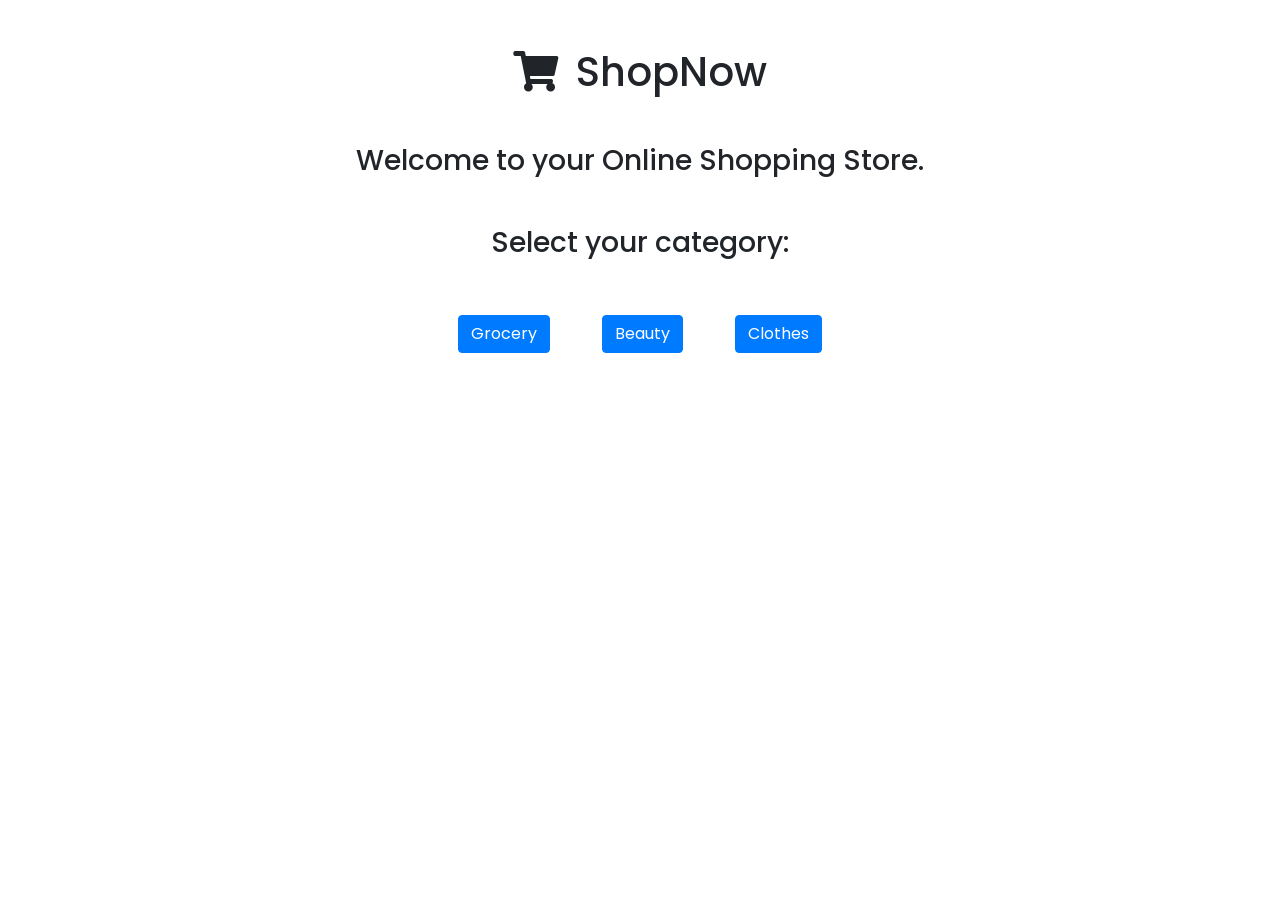
==== index.html @ 223eaa5a "Commit inicial" ====
<!DOCTYPE html>
<html lang="en">

<head>
    <meta charset="UTF-8">
    <meta http-equiv="X-UA-Compatible" content="ie=edge">
    <meta name="viewport" content="width=device-width, initial-scale=1.0">

    <!-- bootstrap -->
    <link rel="stylesheet" href="https://stackpath.bootstrapcdn.com/bootstrap/4.3.1/css/bootstrap.min.css"
        integrity="sha384-ggOyR0iXCbMQv3Xipma34MD+dH/1fQ784/j6cY/iJTQUOhcWr7x9JvoRxT2MZw1T" crossorigin="anonymous">
    <!-- font awesome -->
    <link rel="stylesheet" href="https://use.fontawesome.com/releases/v5.8.1/css/all.css"
        integrity="sha384-50oBUHEmvpQ+1lW4y57PTFmhCaXp0ML5d60M1M7uH2+nqUivzIebhndOJK28anvf" crossorigin="anonymous">
    <link rel="stylesheet" href="css/style.css">

    <title>ShopNow</title>
</head>

<body>
    <!-- header -->
    <header class="m-5">
        <h1 class="text-center m-5"><i class="fas fa-shopping-cart mr-2"></i> ShopNow</h1>
        <h3 class="text-center m-3">Welcome to your Online Shopping Store.</h3>
    </header>

    <!-- Buttons -->
    <h3 class="text-center">Select your category:</h3>
    <div class="text-center">
        <button type="button" onclick="window.location.href = 'shop.html#grocery';" class="btn m-4 mt-5 btn btn-primary">Grocery</button>
        <button type="button" onclick="window.location.href = 'shop.html#beauty';" class="btn m-4 mt-5 btn btn-primary">Beauty</button>
        <button type="button" onclick="window.location.href = 'shop.html#clothes';" class="btn m-4 mt-5 btn btn-primary">Clothes</button>
    </div>

    <!-- script tags -->
    <script src="https://code.jquery.com/jquery-3.3.1.slim.min.js"
        integrity="sha384-q8i/X+965DzO0rT7abK41JStQIAqVgRVzpbzo5smXKp4YfRvH+8abtTE1Pi6jizo" crossorigin="anonymous">
    </script>
    <script src="https://cdnjs.cloudflare.com/ajax/libs/popper.js/1.14.7/umd/popper.min.js"
        integrity="sha384-UO2eT0CpHqdSJQ6hJty5KVphtPhzWj9WO1clHTMGa3JDZwrnQq4sF86dIHNDz0W1" crossorigin="anonymous">
    </script>
    <script src="https://stackpath.bootstrapcdn.com/bootstrap/4.3.1/js/bootstrap.min.js"
        integrity="sha384-JjSmVgyd0p3pXB1rRibZUAYoIIy6OrQ6VrjIEaFf/nJGzIxFDsf4x0xIM+B07jRM" crossorigin="anonymous">
    </script>
</body>

</html>
---- css/style.css ----
@import url('https://fonts.googleapis.com/css?family=Poppins');
body{
    font-family: Poppins;
}
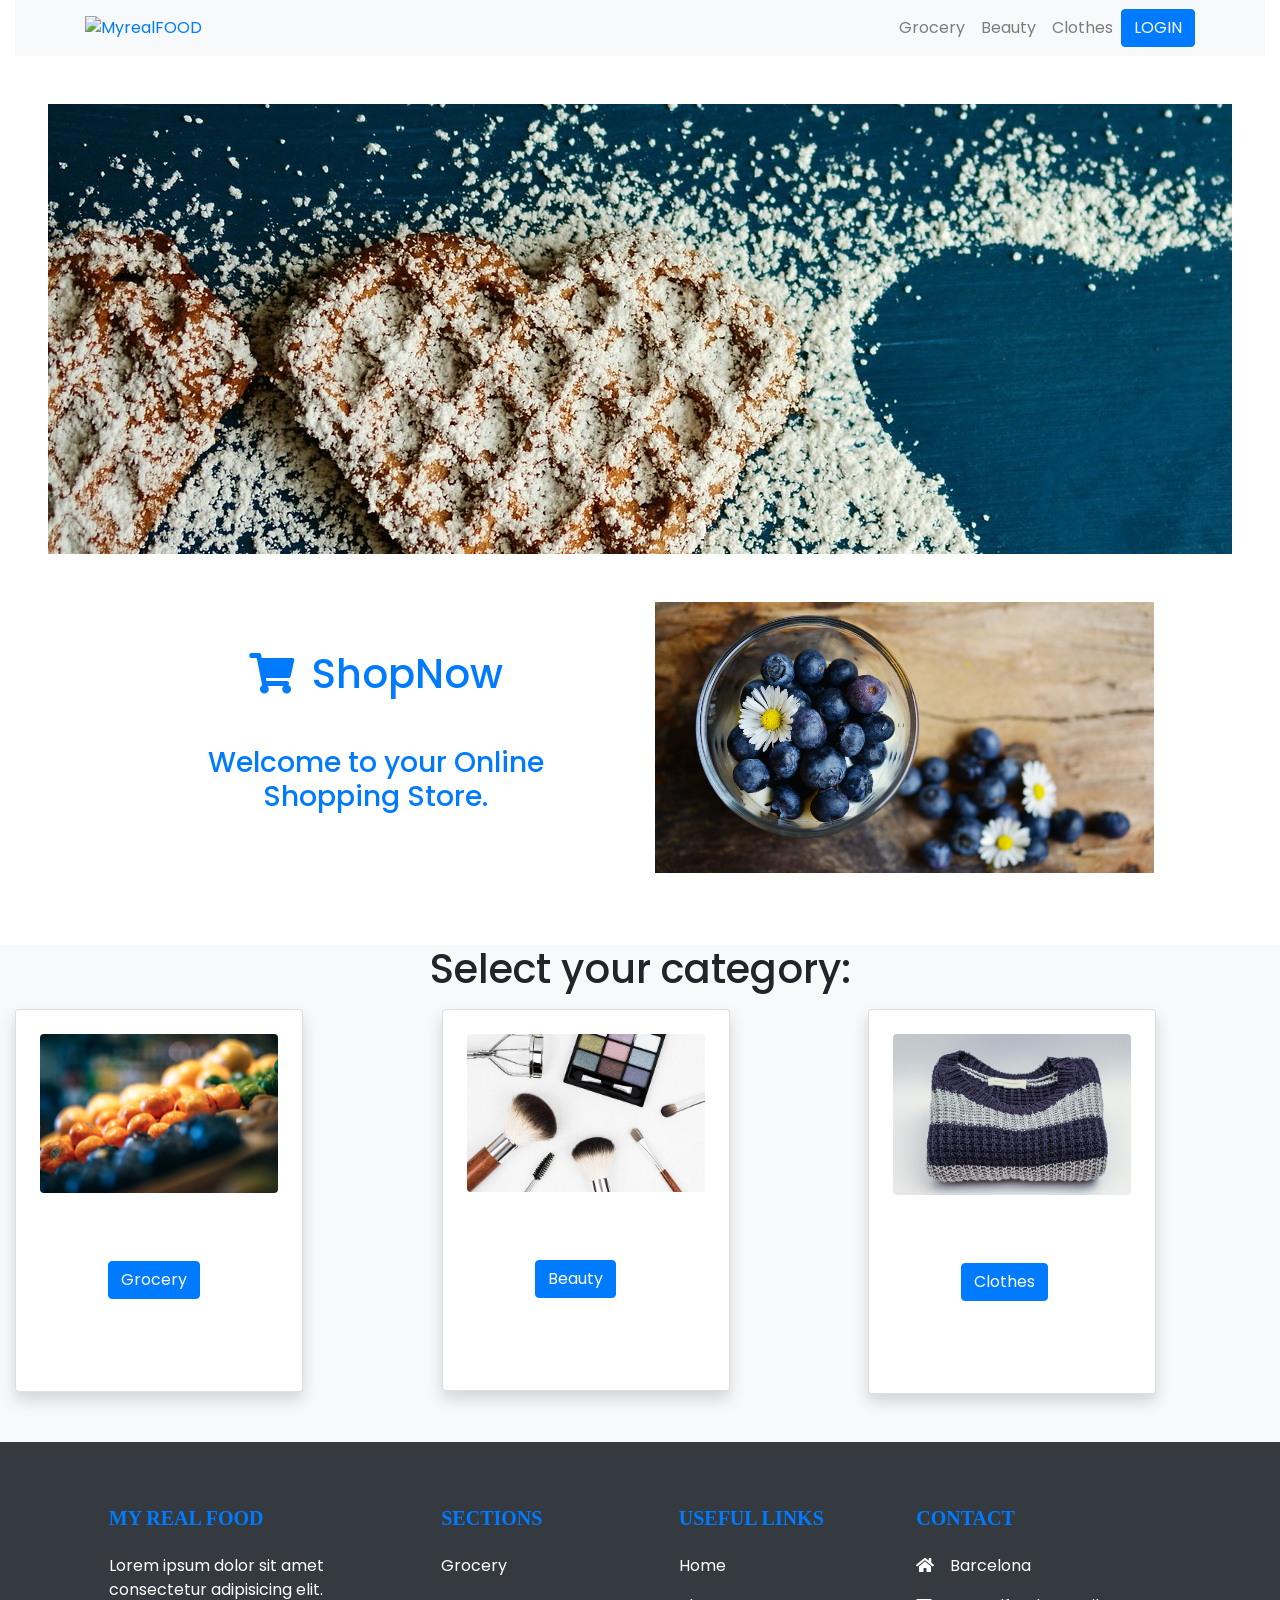
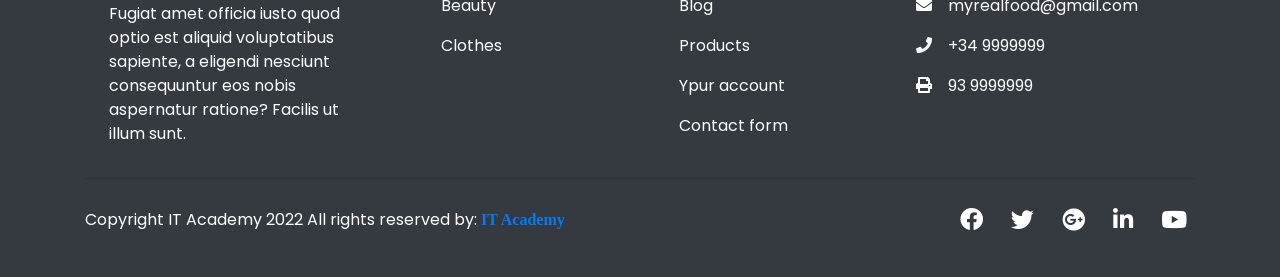
==== commit 9291f389: "Maquetacion" ====
--- a/index.html
+++ b/index.html
@@ -18,30 +18,212 @@
 </head>
 
 <body>
+    <!-- navbar -->
+    <div class="container-fluid">
+        <nav class="navbar navbar-light bg-light navbar-expand-md mynav">
+            <div class="container">
+                <!-- LOGO PAGINA -->
+                <a href="#" class="nav-brand">
+                    <img src="" alt="MyrealFOOD">
+                </a>
+                <!-- BOTON COLLAPSE -->
+                <button class="navbar-toggler" type="button" data-bs-toggle="collapse" data-bs-target="#menu-principal"
+                    aria-controls="menu-principal" aria-expanded="false" aria-label="Toggle navigation">
+                    <span class="navbar-toggler-icon"></span>
+                </button>
+                <!-- ELEMENTOS COLAPSADOS -->
+                <div class="collapse navbar-collapse justify-content-end" id="menu-principal">
+                    <ul class="navbar-nav ">
+                        <li class="nav-item">
+                            <a class="nav-link" href="shop.html#grocery">Grocery</a>
+                        </li>
+                        <li class="nav-item">
+                            <a class="nav-link" href="shop.html#beauty">Beauty</a>
+                        </li>
+                        <li class="nav-item">
+                            <a class="nav-link" href="shop.html#clothes">Clothes</a>
+                        </li>
+                    </ul>
+                    <button class="btn btn-primary text-ligth ps-5" type="submit">LOGIN</button>
+                </div>
+            </div>
+        </nav>
+    </div>
     <!-- header -->
     <header class="m-5">
-        <h1 class="text-center m-5"><i class="fas fa-shopping-cart mr-2"></i> ShopNow</h1>
-        <h3 class="text-center m-3">Welcome to your Online Shopping Store.</h3>
+        <div class="container-fluid">
+            <div class="row bg-image opacity-100" style="background-image: url('/images/headerBG.jpg'); height: 50vh;">
+            </div>
+            <div class="row m-5">
+                <div class="col-12 col-md-6 order-md-first text-center buttonInfo ">
+                    <h1 class="text-center m-5 text-primary"><i class="fas fa-shopping-cart mr-2"></i> ShopNow</h1>
+                    <h3 class="text-center m-3 text-primary">Welcome to your Online Shopping Store.</h3>
+                </div>
+                <div class="col-12 col-md-6 order-md-first text-center buttonInfo ">
+                    <img src="/images/blueberries.jpg" alt="Imagen principal" class="img-fluid mb-4">
+                </div>
+            </div>
+        </div>
     </header>
+    <!--Shop sections-->
+    <section class="category">
+        <div class="container-fluid bg-light mt-5">
+            <h1 class="text-center mb-3 fw-bold">Select your category:</h1>
+            <div class="row">
+                <div class="col-7 col-md-4 mx-auto ">
+                    <!-- Grocery section -->
+                    <div class="card shadow p-4 mb-5 bg-white rounded buttonInfo" style="width: 18rem;">
+                        <img src="/images/grocery.jpg" alt="Grocery" class="rounded d-block">
+                        <div class="card-body">
+                            <button type="button" onclick="window.location.href = 'shop.html#grocery';"
+                                class="btn m-5 mt-5 btn btn-primary">Grocery</button>
+                        </div>
+                    </div>
+                </div>
+                <!-- Beauty section -->
+                <div class="col-7 col-md-4 mx-auto">
+                    <div class="card shadow p-4 mb-5 bg-white rounded buttonInfo" style="width: 18rem;">
+                        <img src="/images/beauty.jpg" alt="Beauty" class="rounded d-block">
+                        <div class="card-body">
+                            <button type="button" onclick="window.location.href = 'shop.html#beauty';"
+                                class="btn m-5 mt-5 btn btn-primary">Beauty</button>
+                        </div>
+                    </div>
+                </div>
+                <!-- Clothes section -->
+                <div class="col-7 col-md-4 mx-auto">
+                    <div class="card shadow p-4 mb-5 bg-white rounded buttonInfo" style="width: 18rem;">
+                        <img src="/images/clothes.jpg" alt="Grocery" class="rounded d-block">
+                        <div class="card-body">
+                            <button type="button" onclick="window.location.href = 'shop.html#clothes';"
+                                class="btn m-5 mt-5 btn btn-primary">Clothes</button>
+                        </div>
+                    </div>
+                </div>
+            </div>
+        </div>
+    </section>
 
     <!-- Buttons -->
-    <h3 class="text-center">Select your category:</h3>
+    <!--<h3 class="text-center">Select your category:</h3>
     <div class="text-center">
-        <button type="button" onclick="window.location.href = 'shop.html#grocery';" class="btn m-4 mt-5 btn btn-primary">Grocery</button>
-        <button type="button" onclick="window.location.href = 'shop.html#beauty';" class="btn m-4 mt-5 btn btn-primary">Beauty</button>
-        <button type="button" onclick="window.location.href = 'shop.html#clothes';" class="btn m-4 mt-5 btn btn-primary">Clothes</button>
-    </div>
+        <button type="button" onclick="window.location.href = 'shop.html#grocery';"
+            class="btn m-4 mt-5 btn btn-primary">Grocery</button>
+        <button type="button" onclick="window.location.href = 'shop.html#beauty';"
+            class="btn m-4 mt-5 btn btn-primary">Beauty</button>
+        <button type="button" onclick="window.location.href = 'shop.html#clothes';"
+            class="btn m-4 mt-5 btn btn-primary">Clothes</button>
+    </div>-->
+
+    <!--Footer-->
+    <footer class="bg-dark text-white pt-5 pb-4">
+
+        <div class="container text-center text-md-left">
+
+            <div class="row text-center text-md-left">
+
+                <div class="col-md-3 col-lg-3 col-lx-3 mx-auto mt-3">
+                    <h5 class="text-uppercase mb-4 font-weight-bold text-primary">My Real Food</h5>
+                    <p>Lorem ipsum dolor sit amet consectetur adipisicing elit. Fugiat amet officia iusto quod optio est
+                        aliquid voluptatibus sapiente, a eligendi nesciunt consequuntur eos nobis aspernatur ratione?
+                        Facilis ut illum sunt.</p>
+                </div>
+
+                <div class="col-md-2 col-lg-2 col-lx-2 mx-auto mt-3">
+                    <h5 class="text-uppercase mb-4 font-weight-bold text-primary">Sections</h5>
+                    <p>
+                        <a href="shop.html#grocery" class="text-white" style="text-decoration: none;">Grocery</a>
+                    </p>
+                    <p>
+                        <a href="shop.html#beauty" class="text-white" style="text-decoration: none;">Beauty</a>
+                    </p>
+                    <p>
+                        <a href="shop.html#clothes" class="text-white" style="text-decoration: none;">Clothes</a>
+                    </p>
+                </div>
+
+                <div class="col-md-3 col-lg-2 col-lx-2 mx-auto mt-3">
+                    <h5 class="text-uppercase mb-4 font-weight-bold text-primary">Useful links</h5>
+                    <p>
+                        <a href="#" class="text-white" style="text-decoration: none;">Home</a>
+                    </p>
+                    <p>
+                        <a href="#" class="text-white" style="text-decoration: none;">Blog</a>
+                    </p>
+                    <p>
+                        <a href="#" class="text-white" style="text-decoration: none;">Products</a>
+                    </p>
+                    <p>
+                        <a href="#" class="text-white" style="text-decoration: none;">Ypur account</a>
+                    </p>
+                    <p>
+                        <a href="#" class="text-white" style="text-decoration: none;">Contact form</a>
+                    </p>
+                </div>
+
+                <div class="col-md4 col-lg-3 col-lx-3 mx-auto mt-3">
+                    <h5 class="text-uppercase mb-4 font-weight-bold text-primary">Contact</h5>
+                    <p>
+                        <i class="fas fa-home mr-3"></i>Barcelona
+                    </p>
+                    <p>
+                        <i class="fas fa-envelope mr-3"></i>myrealfood@gmail.com
+                    </p>
+                    <p>
+                        <i class="fas fa-phone mr-3"></i>+34 9999999
+                    </p>
+                    <p>
+                        <i class="fas fa-print mr-3"></i>93 9999999
+                    </p>
+                </div>
+
+            </div>
+            <hr class="mb-4">
+            <div class="row align-items-center">
+                <div class="col-md-7 col-lg-8">
+                    <p>Copyright IT Academy 2022 All rights reserved by: 
+                        <a href="https://www.barcelonactiva.cat/" style="text-decoration: none;">
+                            <strong class="text-primary">IT Academy</strong>
+                        </a>
+                    </p>
+                </div>
+                <div class="col-md-5 col-lg-4">
+                    <div class="text-center text-md-right">
+                        <ul class="list-unstyled list-inline">
+                            <li class="list-inline-item">
+                                <a href="#" class="btn-floating btn-sm text-white" style="font-size:23px;"><i class="fab fa-facebook"></i></a>
+                            </li>
+                            <li class="list-inline-item">
+                                <a href="#" class="btn-floating btn-sm text-white" style="font-size:23px;"><i class="fab fa-twitter"></i></a>
+                            </li>
+                            <li class="list-inline-item">
+                                <a href="#" class="btn-floating btn-sm text-white" style="font-size:23px;"><i class="fab fa-google-plus"></i></a>
+                            </li>
+                            <li class="list-inline-item">
+                                <a href="#" class="btn-floating btn-sm text-white" style="font-size:23px;"><i class="fab fa-linkedin-in"></i></a>
+                            </li>
+                            <li class="list-inline-item">
+                                <a href="#" class="btn-floating btn-sm text-white" style="font-size:23px;"><i class="fab fa-youtube"></i></a>
+                            </li>
+                        </ul>
+                    </div>
+                </div>
+            </div>
+        </div>
+    </footer>
+
 
     <!-- script tags -->
     <script src="https://code.jquery.com/jquery-3.3.1.slim.min.js"
         integrity="sha384-q8i/X+965DzO0rT7abK41JStQIAqVgRVzpbzo5smXKp4YfRvH+8abtTE1Pi6jizo" crossorigin="anonymous">
-    </script>
+        </script>
     <script src="https://cdnjs.cloudflare.com/ajax/libs/popper.js/1.14.7/umd/popper.min.js"
         integrity="sha384-UO2eT0CpHqdSJQ6hJty5KVphtPhzWj9WO1clHTMGa3JDZwrnQq4sF86dIHNDz0W1" crossorigin="anonymous">
-    </script>
+        </script>
     <script src="https://stackpath.bootstrapcdn.com/bootstrap/4.3.1/js/bootstrap.min.js"
         integrity="sha384-JjSmVgyd0p3pXB1rRibZUAYoIIy6OrQ6VrjIEaFf/nJGzIxFDsf4x0xIM+B07jRM" crossorigin="anonymous">
-    </script>
+        </script>
+    <script src="js/bootstrap.bundle.min.js"></script>
 </body>
 
-</html>
+</html>
